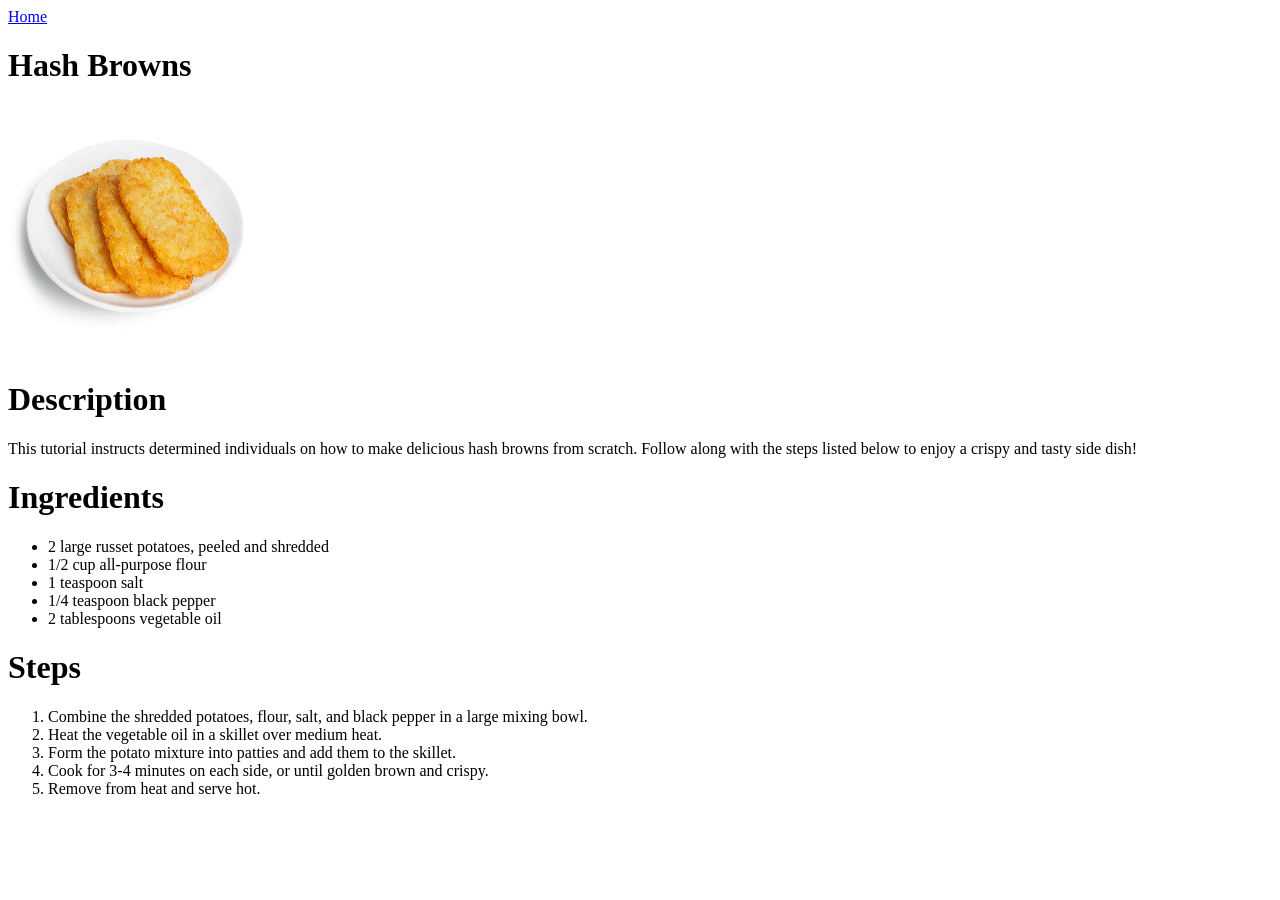
==== recipes/hash-browns.html @ 9913307d "Add Recipes file to showcase recipes for each dish Needed an individual site for each savory dish to" ====
<!DOCTYPE html>
<html lang="en">
<head>
    <meta charset="UTF-8">
    <meta name="viewport" content="width=device-width, initial-scale=1.0">
    <link rel="stylesheet" href="style.css">
    <title>Odin Recipes - Hash Browns</title>
</head>
<body>
    <a href="../index.html">Home</a>

    <h1 class="hero-heading">Hash Browns</h1>

    <img src="/images/hash-browns-image.jpg" class="image-of-hash-browns" height="250" width="250">

    <div class="recipe-text-content">
        <h1 class="description-text">Description</h1>
        <p class="paragraph-text">This tutorial instructs determined individuals on how to make delicious hash browns from scratch. Follow along with the steps listed below to enjoy a crispy and tasty side dish!</p>
    </div>
    <div class="ingredients-text-content">
        <h1 class="ingredients-text">Ingredients</h1>
        <ul>
            <li>2 large russet potatoes, peeled and shredded</li>
            <li>1/2 cup all-purpose flour</li>
            <li>1 teaspoon salt</li>
            <li>1/4 teaspoon black pepper</li>
            <li>2 tablespoons vegetable oil</li>
        </ul>
    </div>
    <div class="steps-text">
        <h1 class="steps-text">Steps</h1>
        <ol>
            <li>Combine the shredded potatoes, flour, salt, and black pepper in a large mixing bowl.</li>
            <li>Heat the vegetable oil in a skillet over medium heat.</li>
            <li>Form the potato mixture into patties and add them to the skillet.</li>
            <li>Cook for 3-4 minutes on each side, or until golden brown and crispy.</li>
            <li>Remove from heat and serve hot.</li>
        </ol>
    </div>
</body>
</html>
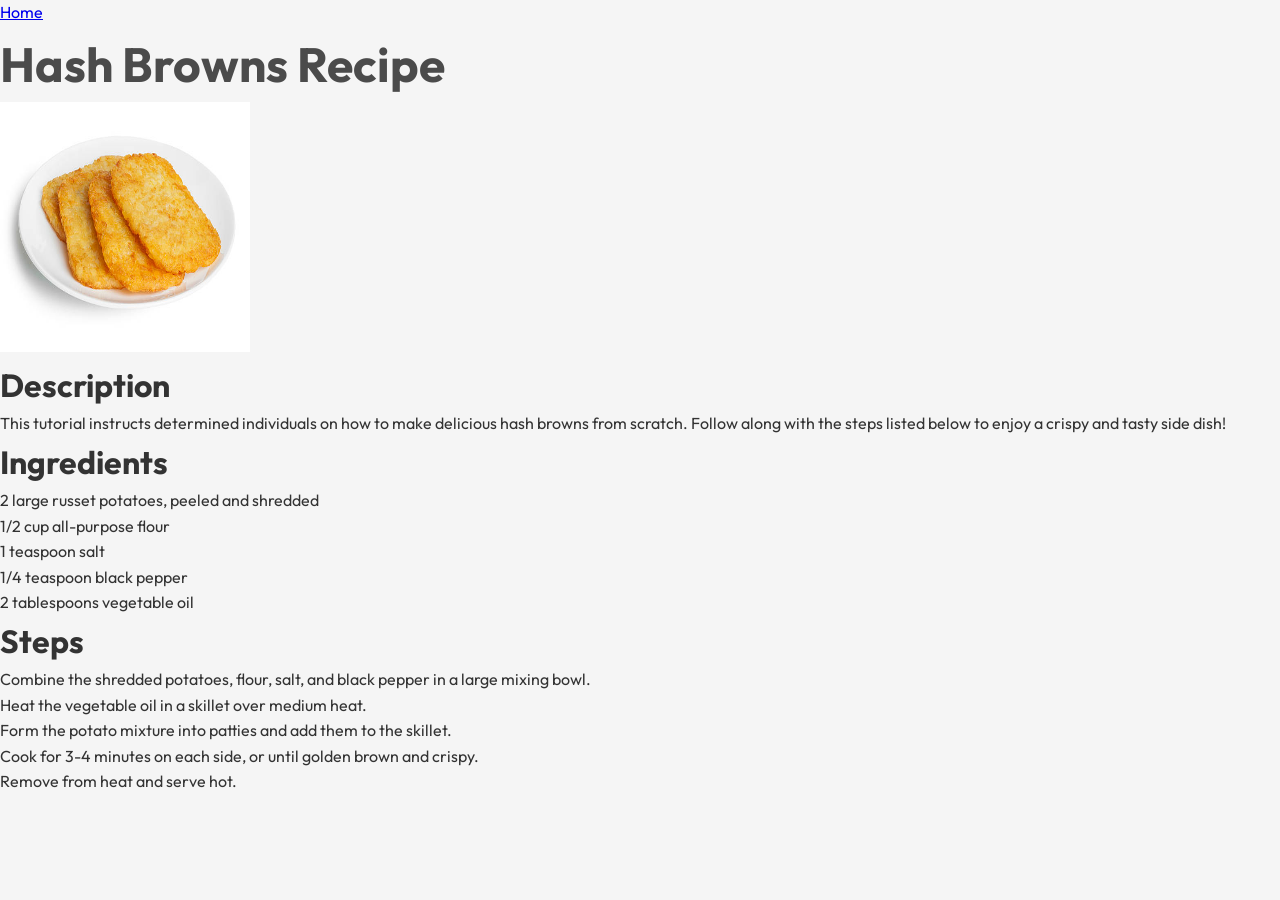
==== commit 85707a48: "Add new elements to pizza recipe section, refine other sections, etc. Continued the development of t" ====
--- a/recipes/hash-browns.html
+++ b/recipes/hash-browns.html
@@ -3,15 +3,16 @@
 <head>
     <meta charset="UTF-8">
     <meta name="viewport" content="width=device-width, initial-scale=1.0">
-    <link rel="stylesheet" href="style.css">
-    <title>Odin Recipes - Hash Browns</title>
+    <link rel="stylesheet" href="../style.css">
+    <link rel="icon" href="../images/logo.svg" type="image/svg+xml" sizes="any">
+    <title>Odin Recipes - Hash Browns Recipe</title>
 </head>
 <body>
-    <a href="../index.html">Home</a>
+    <a href="../index.html" class="home-button">Home</a>
 
-    <h1 class="hero-heading">Hash Browns</h1>
+    <h1 class="hero-heading">Hash Browns Recipe</h1>
 
-    <img src="/images/hash-browns-image.jpg" class="image-of-hash-browns" height="250" width="250">
+    <img src="../images/hash-browns-image.jpg" class="image-of-hash-browns" height="250" width="250">
 
     <div class="recipe-text-content">
         <h1 class="description-text">Description</h1>
--- a/style.css
+++ b/style.css
@@ -0,0 +1,90 @@
+@import url('https://fonts.googleapis.com/css2?family=Outfit:wght@100..900&display=swap');
+
+* {
+    margin: 0;
+    padding: 0;
+    box-sizing: border-box;
+}
+
+html {
+    scroll-behavior: smooth;
+    scroll-padding-top: 5rem;
+}
+
+body {
+    font-family: 'Outfit', sans-serif;
+    line-height: 1.6;
+    color: #333;
+    background-color: #f5f5f5;
+}
+
+html, body {
+    max-width: 100%;
+    overflow: hidden;
+}
+
+.spoon-and-fork-logo {
+    display: flex;
+    width: 67px;
+    height: auto;
+    padding: 0.75rem;
+    background-color: #333;
+    border-radius: 1rem;
+    opacity: 90%;
+}
+
+.heading-parent {
+    display: flex;
+    align-items: center;
+    gap: 1.5rem;
+    flex-direction: row;
+    margin-bottom: 1rem;
+}
+
+.introduction {
+    display: inline-block;
+    width: 100%;
+    margin: 2rem auto 3rem 3rem;
+}
+
+.hero-heading {
+    color: #4b4b4b;
+    font-size: 3rem;
+}
+
+.p-subheading {
+    display: inline-block;
+}
+
+.hero-subheading {
+    color: #2e2e2e;
+    font-size: 1.1rem;
+}
+
+.recipes-list {
+    display: inline-block;
+}
+
+.recipe-links a {
+    display: flex;
+    justify-content: flex-start;
+    align-items: center;
+    margin-left: 3rem;
+    list-style: none;
+    text-decoration: none;
+    color: #7e7e7e;
+    font-size: 1.2rem;
+    font-weight: 450;
+    transition: all 0.2s ease;
+    cursor: pointer;
+}
+
+.recipe-links a:hover {
+    color: #333;
+}
+
+.wave-element {
+    margin-top: 8.5rem;
+    height: auto;
+    width: auto;
+}
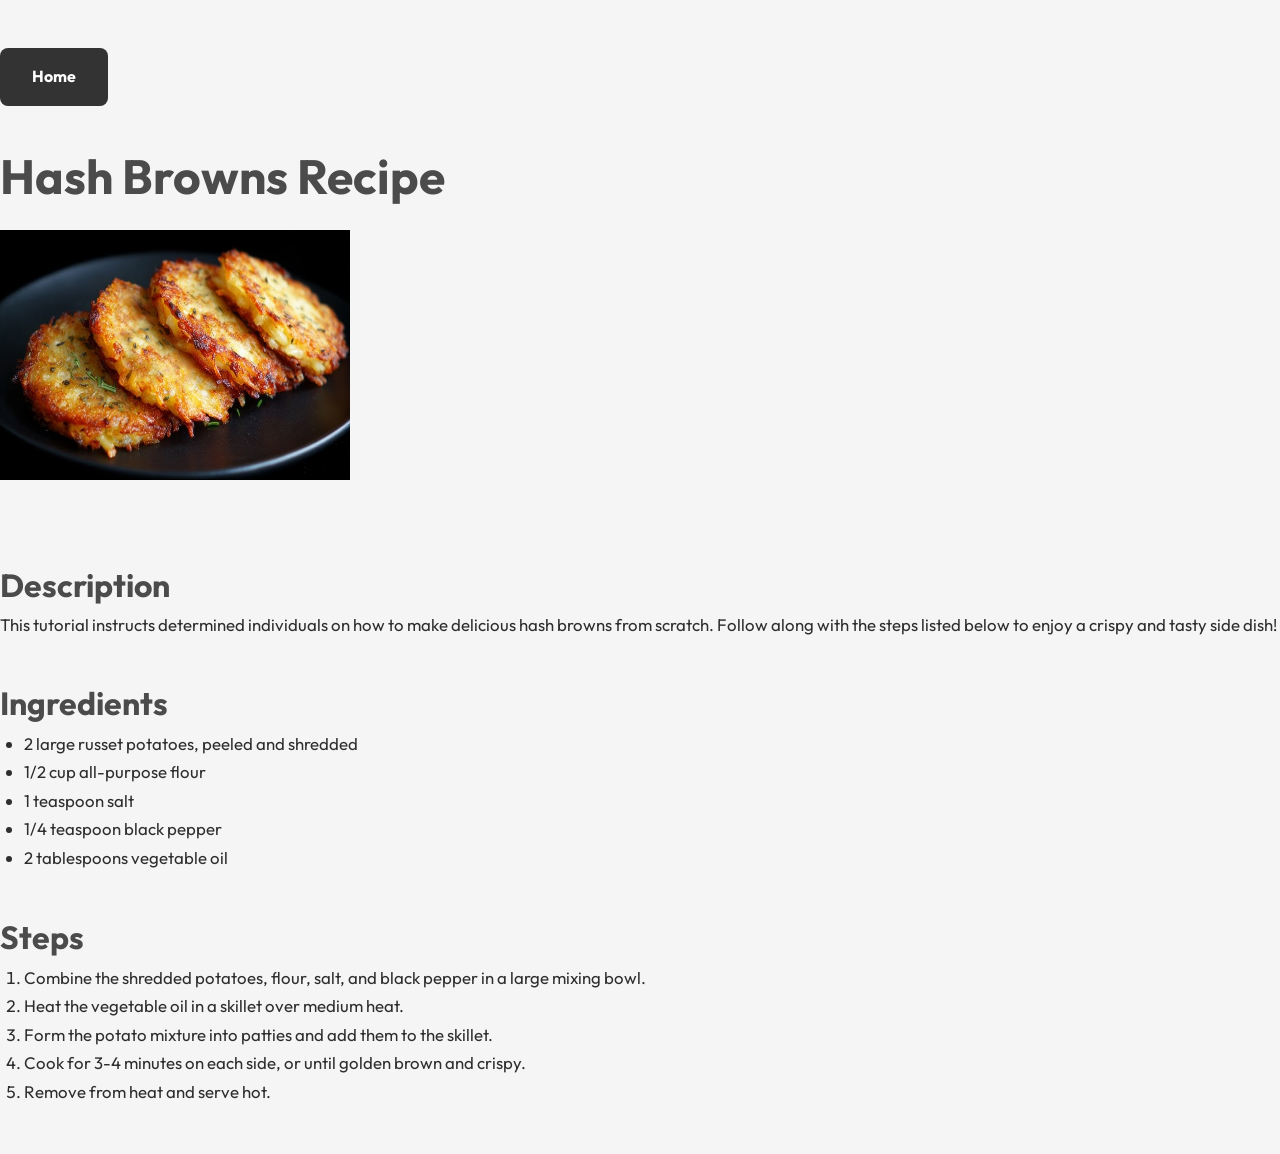
==== commit 123555b6: "Add further design elements and parent-child relationship containers" ====
--- a/recipes/hash-browns.html
+++ b/recipes/hash-browns.html
@@ -1,5 +1,5 @@
 <!DOCTYPE html>
-<html lang="en">
+<html lang="en" class="special-page-layout-5">
 <head>
     <meta charset="UTF-8">
     <meta name="viewport" content="width=device-width, initial-scale=1.0">
@@ -7,20 +7,25 @@
     <link rel="icon" href="../images/logo.svg" type="image/svg+xml" sizes="any">
     <title>Odin Recipes - Hash Browns Recipe</title>
 </head>
-<body>
-    <a href="../index.html" class="home-button">Home</a>
-
-    <h1 class="hero-heading">Hash Browns Recipe</h1>
-
-    <img src="../images/hash-browns-image.jpg" class="image-of-hash-browns" height="250" width="250">
-
+<body class="special-page-layout-6">
+    <div class="hero-parent-section">
+        <div class="home-parent-button">
+            <a href ="../index.html" class="home-button" rel="noopener noreferrer nofollow" target="_self">Home</a>
+        </div>
+        <div class="hero-text">
+            <h1 class="hero-heading">Hash Browns Recipe</h1>
+        </div>
+    </div>
+    <div class="image-parent">
+        <img src="../images/hash-browns-image.jpg" class="image-of-hash-browns" height="250" width="350">
+    </div>
     <div class="recipe-text-content">
         <h1 class="description-text">Description</h1>
         <p class="paragraph-text">This tutorial instructs determined individuals on how to make delicious hash browns from scratch. Follow along with the steps listed below to enjoy a crispy and tasty side dish!</p>
     </div>
     <div class="ingredients-text-content">
         <h1 class="ingredients-text">Ingredients</h1>
-        <ul>
+        <ul class="ingredients-list">
             <li>2 large russet potatoes, peeled and shredded</li>
             <li>1/2 cup all-purpose flour</li>
             <li>1 teaspoon salt</li>
@@ -30,7 +35,7 @@
     </div>
     <div class="steps-text">
         <h1 class="steps-text">Steps</h1>
-        <ol>
+        <ol class="steps-list">
             <li>Combine the shredded potatoes, flour, salt, and black pepper in a large mixing bowl.</li>
             <li>Heat the vegetable oil in a skillet over medium heat.</li>
             <li>Form the potato mixture into patties and add them to the skillet.</li>
--- a/style.css
+++ b/style.css
@@ -20,8 +20,10 @@
 
 html, body {
     max-width: 100%;
-    overflow: hidden;
+    overflow-y: hidden;
 }
+
+/* Home Section */
 
 .spoon-and-fork-logo {
     display: flex;
@@ -87,4 +89,105 @@
     margin-top: 8.5rem;
     height: auto;
     width: auto;
+}
+
+/* Pizza Section */
+
+html.special-page-layout-1, body.special-page-layout-2 {
+    margin-left: 3rem;
+    overflow-y: auto;
+}
+
+.home-button {
+    display: inline-block;
+    padding: 1rem 2rem;
+    margin: 3rem 0 2rem 0;
+    background-color: #333;
+    width: auto;
+    font-weight: 700;
+    color: #fff;
+    text-decoration: none;
+    border-radius: 0.5rem;
+    transition: all 0.3s ease;
+    cursor: pointer;
+}
+
+.home-button:hover {
+    background-color: #1b1b1b;
+    transform: scale(1.015);
+}
+
+.home-button:active {
+    transform: scale(0.98);
+}
+
+.hero-text {
+    display: flex;
+}
+
+.image-parent {
+    display: flex;
+    margin: 1rem 0 5rem 0;
+}
+
+.image-of-pizza {
+    border-radius: 3.5rem;
+    corner-shape: squircle;
+}
+
+.recipe-text-content {
+    display: flex;
+    margin-bottom: 2.5rem;
+    flex-direction: column;
+}
+
+.ingredients-text-content {
+    display: flex;
+    margin-bottom: 2.5rem;
+    flex-direction: column;
+}
+
+.ingredients-list {
+    margin-left: 1.5rem;
+    line-height: 1.7;
+}
+
+.steps-list {
+    display: flex;
+    margin-bottom: 3rem;
+    flex-direction: column;
+}
+
+.steps-list {
+    list-style-type: decimal;
+    margin-left: 1.5rem;
+    line-height: 1.7;
+}
+
+h1 {
+    font-size: 2rem;
+    color: #4b4b4b;
+}
+
+p, li, ol {
+    font-size: 1.05rem;
+    color: #2e2e2e;
+}
+
+/* Media Max Queries */
+
+@media (max-width: 768px) {
+    .hero-heading {
+        font-size: 2rem;
+    }
+
+    .hero-subheading {
+        font-size: 1rem;
+    }
+}
+
+@media (max-width: 1350px) {
+    .wave-element {
+        margin-top: 1rem;
+    }
 }
